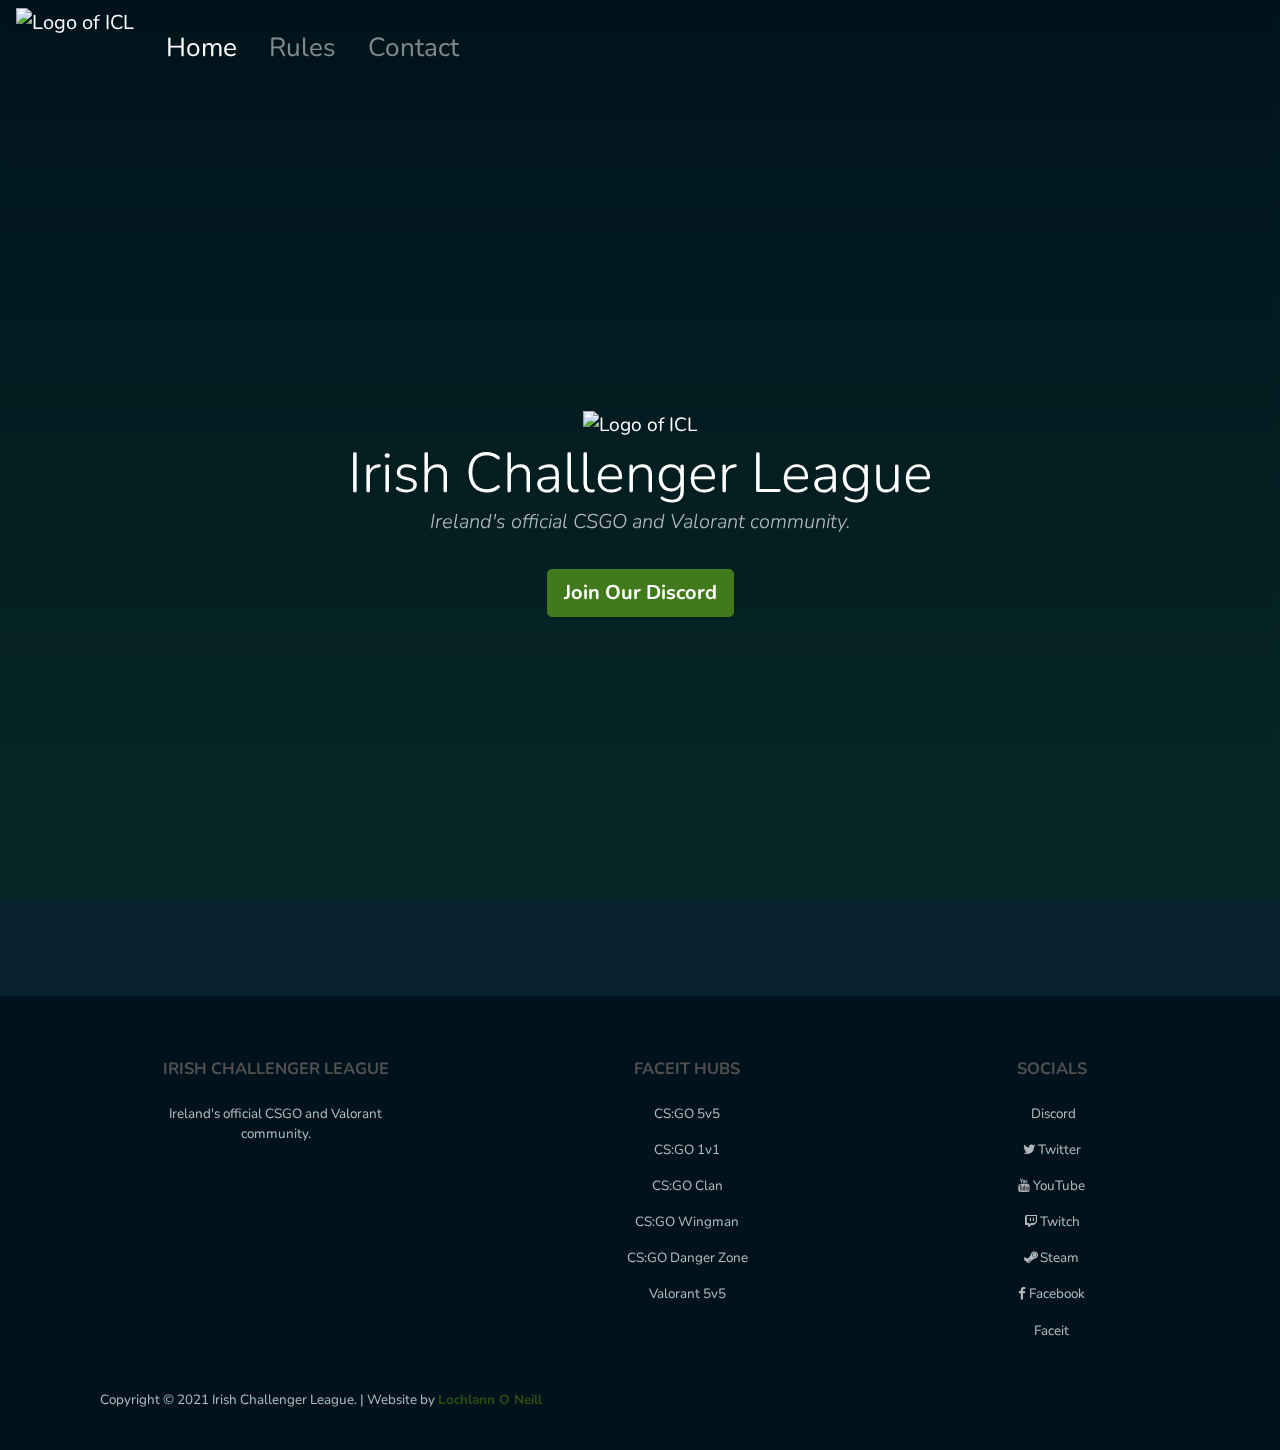
==== index.html @ 2e373261 "updated permanent discord link" ====
<!--

    Author: Lochlann O Neill
    Date:   26/12/2021
    Links:  https://linktr.ee/lochlannoneill
    
    To Do:
        Navbar - 'games' should link to the csgo tab in 'games.html' aswell on click
        Navbar - remove extra space at bottom of 'games' dropdown menu
        Jumbotron - is it possible to set the height to the user's screen size?
        Maybe somehow load-in the footer instead of code for every html file

    Doing:
    
        
-->

<!DOCTYPE html>
<html lang="en">

<head>
    <meta http-equiv="X-UA-Compatible" content="IE=edge">
    <meta name="viewport" content="width=device-width, initial-scale=1.0">
    <title>ICL</title>
    <link rel="icon" type="image/x-icon" href="images/logos/logo-transparent.ico">
    <link rel="stylesheet" href="https://stackpath.bootstrapcdn.com/bootstrap/4.5.2/css/bootstrap.min.css" integrity="sha384-JcKb8q3iqJ61gNV9KGb8thSsNjpSL0n8PARn9HuZOnIxN0hoP+VmmDGMN5t9UJ0Z" crossorigin="anonymous">
    <script src="https://code.jquery.com/jquery-3.5.1.slim.min.js" integrity="sha384-DfXdz2htPH0lsSSs5nCTpuj/zy4C+OGpamoFVy38MVBnE+IbbVYUew+OrCXaRkfj" crossorigin="anonymous"></script>
    <script src="https://cdn.jsdelivr.net/npm/popper.js@1.16.1/dist/umd/popper.min.js" integrity="sha384-9/reFTGAW83EW2RDu2S0VKaIzap3H66lZH81PoYlFhbGU+6BZp6G7niu735Sk7lN" crossorigin="anonymous"></script>
    <script src="https://stackpath.bootstrapcdn.com/bootstrap/4.5.2/js/bootstrap.min.js" integrity="sha384-B4gt1jrGC7Jh4AgTPSdUtOBvfO8shuf57BaghqFfPlYxofvL8/KUEfYiJOMMV+rV" crossorigin="anonymous"></script>
    <link rel="stylesheet" href="https://stackpath.bootstrapcdn.com/font-awesome/4.7.0/css/font-awesome.min.css">
    <link rel="stylesheet" href="css/styles.css">    
    <script src="https://stackpath.bootstrapcdn.com/bootstrap/4.5.2/js/bootstrap.min.js" integrity="sha384-B4gt1jrGC7Jh4AgTPSdUtOBvfO8shuf57BaghqFfPlYxofvL8/KUEfYiJOMMV+rV" crossorigin="anonymous"></script>
    <script src="js/script.js" defer></script>
</head>


<body>

    <a id="top"></a>

    <!-- __________________________________________________________________________________________________________________ -->
    <!--______________________________________________________ navbar _____________________________________________________ -->
    <!-- __________________________________________________________________________________________________________________ -->
    <nav class="navbar navbar-expand-lg navbar-dark top" id="navbar">
        <a href="index.html">
            <img class="navbar-brand" src="images/logos/logo-transparent.ico" id="navbar-logo" alt="Logo of ICL">
        </a>
        <button class="navbar-toggler" type="button" data-toggle="collapse" data-target="#navbarSupportedContent" aria-controls="navbarSupportedContent" aria-expanded="false" aria-label="Toggle navigation">
          <span class="navbar-toggler-icon"></span>
        </button>
    
 
        <!-- Left Menu -->
        <div class="collapse navbar-collapse" id="navbarSupportedContent">
            <ul class="navbar-nav mr-auto">
                <!-- Home -->
                <li class="nav-item dropdown active">   <!-- 'dropdown' added because the hover effect doesn't work without it for some reason -->
                    <a class="nav-link" href="index.html">Home<span class="sr-only">(current)</span></a>
                </li>

                <!-- Games -->
<!--                 <li class="nav-item dropdown">
                    <a class="nav-link dropdown-toggle" href="games.html" id="navbarDropdown" role="button" data-toggle="dropdown" aria-haspopup="true" aria-expanded="false">Games</a>
                    <div class="dropdown-menu" aria-labelledby="navbarDropdown">
                        <a class="dropdown-item" href="games.html">CS:GO</a>
                        <hr>
                        <a class="dropdown-item" href="games.html">Valorant</a>
                        <hr>
                    </div>
                </li> -->

                <!-- Tournaments -->
<!--                 <li class="nav-item dropdown">
                    <a class="nav-link" href="tournaments.html">Tournaments</a>
                </li> -->

                <!-- Rules -->
                <li class="nav-item dropdown">
                    <a class="nav-link" href="https://docs.google.com/document/d/1NDVYNLIeFasAgxpt-W0M30JwejP8BE1KDHeiOC83RNc/edit">Rules</a>
                </li>

                <!-- About -->
<!--                 <li class="nav-item dropdown">
                    <a class="nav-link" href="about.html">About</a>
                </li> -->

                <!-- Contact Us -->
                <li class="nav-item dropdown">   <!-- 'dropdown' added because the hover effect doesn't work without it for some reason -->
                    <a class="nav-link glow-button" href="contact.html">Contact</a>
                </li>
            </ul>


            <!-- Right Menu -->
<!--             <div class="collapse navbar-collapse" id="navbar-faceit-login">
                <ul class="navbar-nav ml-auto">

                    <li>
                        <button type="button" class="btn btn-secondary">Faceit Login {Placeholder}</button>
                    </li>
               
                </ul>
            </div> -->

        </div><!-- collapse navbar -->
    </nav><!-- navbar -->




    <!-- ___________________________________________________________________________________________________________________ -->
    <!-- ___________________________________________________ jumbotron _____________________________________________________ -->
    <!-- ___________________________________________________________________________________________________________________ -->
    <div class="jumbotron large-jumbotron vertical-center bg-transparent color" id="home-jumbotron">
        <div class="container">
            
            <div class="container">
                <img class="jumbotron-logo" src="images/logos/logo-transparent.png" alt="Logo of ICL">
            </div>

            <div class="container">
                <h1 class="display-4">Irish Challenger League</h1>
                <p class="lead" id="lead-text"><i>Ireland's official CSGO and Valorant community.</i></p>
            </div>
            <div class="lead">
                <a class="btn btn-lg btn-primary font-weight-bold glow-on-hover" id="jumbotron-btn" href="https://discord.gg/dskdbfvb9S" role="button">Join Our Discord</a>
            </div>

        </div>
    </div>




    <!-- ___________________________________________________________________________________________________________________ -->
    <!-- ___________________________________________________ sections ______________________________________________________ -->
    <!-- ___________________________________________________________________________________________________________________ -->




    <!-- ___________________________________________________________________________________________________________________ -->
    <!-- ______________________________________________________ footer ______________________________________________________-->
    <!-- ___________________________________________________________________________________________________________________ -->
    <footer class="bg-dark text-white pt-5 pb-4" id="footer-home">
        <div class="container text-center text-md-left">

            <div class="row text-center text-left">

                <!-- ICL -->
                <div class="col-md-3 col-lg-3 col-xl-3 mx-auto mt-3">
                    <h5 class="text-uppercase mb-4 font-weight-bold text-dark">Irish Challenger League</h5>
                    <p class="text-muted">Ireland's official CSGO and Valorant community.</p>
                </div><!-- column -->

                <!-- Games -->
                <div class="col-md-3 col-lg-3 col-xl-3 mx-auto mt-3">
                    <h5 class="text-uppercase mb-4 font-weight-bold text-dark">Faceit Hubs</h5>
                    <p class="text-muted">
                        <a href="https://www.faceit.com/en/hub/d9dba8bd-6bf9-435f-bdbc-808ae42d21bd/Irish%20Challenger%20League" class="text-muted" style="text-decoration: none;">CS:GO 5v5</a>
                    </p>
                    <p class="text-muted">
                        <a href="https://www.faceit.com/en/hub/c43a3d74-5ddc-45bd-bca3-569c1ff5df51/ICL%20-%20CSGO%201v1%20Aim" class="text-muted" style="text-decoration: none;">CS:GO 1v1</a>
                    </p>
                    <p class="text-muted">
                        <a href="https://www.faceit.com/en/clan/25d33705-6e68-4d24-bf43-892426c30db0/ICL%20Clan" class="text-muted" style="text-decoration: none;">CS:GO Clan</a>
                    </p>
                    <p class="text-muted">
                        <a href="https://www.faceit.com/en/hub/2bf0d17a-dbea-44e3-a974-be938f319ad2/ICL%20-%20CSGO%202v2%20Wingman" class="text-muted" style="text-decoration: none;">CS:GO Wingman</a>
                    </p>
                    <p class="text-muted">
                        <a href="https://www.faceit.com/en/hub/bd4d39fc-0eb4-4657-bbd4-40ad9ca6915d/ICL%20-%20CSGO%20Danger%20Zone" class="text-muted" style="text-decoration: none;">CS:GO Danger Zone</a>
                    </p>
                    <p class="text-muted">
                        <a href="https://www.faceit.com/en/hub/6a1da082-546e-4f7d-bbe6-54a0e42b9981/ICL%20-%20Valorant" class="text-muted" style="text-decoration: none;">Valorant 5v5</a>
                    </p>
                </div><!-- column -->


                <!-- Links -->
                <div class="col-md-3 col-lg-2 col-xl-2 mx-auto mt-3">
                    <h5 class="text-uppercase mb-4 font-weight-bold text-dark">Socials</h5>
                    <p class="text-muted">
                        <i class="fa fa-discord"></i>
                        <a href="https://discord.gg/zahY9BmJ" class="text-muted" style="text-decoration: none;">Discord</a>
                    </p>
                    <p class="text-muted">
                        <i class="fa fa-twitter"></i>
                        <a href="https://twitter.com/icl_hub" class="text-muted" style="text-decoration: none;">Twitter</a>
                    </p>
                    <p class="text-muted">
                        <i class="fa fa-youtube"></i>
                        <a href="https://www.youtube.com/channel/UCHsi6XSqTQAJPgDHQnUvKyA" class="text-muted" style="text-decoration: none;">YouTube</a>
                    </p>
                    <p class="text-muted">
                        <i class="fa fa-twitch"></i>
                        <a href="https://www.twitch.tv/icl_hub" class="text-muted" style="text-decoration: none;">Twitch</a>
                    </p>
                    <p class="text-muted">
                        <i class="fa fa-steam"></i>
                        <a href="https://steamcommunity.com/groups/ICL_hub" class="text-muted" style="text-decoration: none;">Steam</a>
                    </p>
                    <p class="text-muted">
                        <i class="fa fa-facebook"></i>
                        <a href="https://www.facebook.com/ICLDivison/" class="text-muted" style="text-decoration: none;">Facebook</a>
                    </p>
                    <p class="text-muted">
                        <!-- <i class="fa fa-faceit"></i> -->
                        <a href="https://www.faceit.com/en/organizers/a53ee663-7009-450b-8f17-8c8422169595/Irish%20Challenger%20League" class="text-muted" style="text-decoration: none;">Faceit</a>
                    </p>
                </div><!-- column -->
            </div><!-- row -->

            <hr>

            <div class="row-align-items-center">

                <div class="col-md-7 col-lg-8">
                    <p class="text-muted">Copyright © 2021 Irish Challenger League. 
                        | Website by 
                        <a id="author-link" href=https://linktr.ee/lochlannoneill>
                            <strong>Lochlann O Neill</strong>
                        </a>
                    </p>
                </div>

            </div>
            
        </div><!-- container -->    
    </footer>

</body>


</html>
---- css/styles.css ----
@import url('https://fonts.googleapis.com/css2?family=Montserrat+Alternates:wght@400;500&family=Orbitron:wght@500&display=swap');
@import url('https://fonts.googleapis.com/css2?family=Lato&family=Montserrat+Alternates:wght@400;500&display=swap');
@import url('https://fonts.googleapis.com/css2?family=Barlow:wght@300&display=swap');
@import url('https://fonts.googleapis.com/css2?family=Nunito:wght@300&display=swap');

:root {
    --color-white: rgb(255, 255, 255);
    --color-primary: rgb(8, 34, 48);
    --color-primary-bright: rgb(9, 41, 59);
    --color-primary-brighter: rgb(11, 58, 84);
    --color-primary-brightest: rgb(10, 109, 163);
    --color-primary-dark: rgb(0, 19, 28);
    --color-primary-darker: rgb(0, 19, 28);
    --color-secondary: rgb(65, 122, 27);
    --color-secondary-dark: rgb(42, 79, 17);
    --color-secondary-gradiant: rgba(0, 60, 0, 0.2);
    --color-text-muted: rgba(255, 255, 255, 0.7);
    --color-text-dark: rgb(80, 80, 80);
    --image-background: url('../images/background.jpg');
}

/* ______________________________________________________________________________________________________________________ */
/* _____________________________________________ overwrite bootstrap styling ____________________________________________ */
/* ______________________________________________________________________________________________________________________ */
.bg-primary {
    background-color: var(--color-primary)!important;
}

.bg-dark{
    background-color: var(--color-primary-dark)!important;
}

.text-muted {
    color: var(--color-text-muted)!important;
}

.text-dark {
    color: var(--color-text-dark)!important;
}

.btn-secondary {
    background-color: var(--color-secondary)!important;
    color: var(--color-white)!important;
}

/* ______________________________________________________________________________________________________________________ */
/* _______________________________________________________ general ______________________________________________________ */
/* ______________________________________________________________________________________________________________________ */
html {
    scroll-behavior: smooth;
    padding: 0;
    margin: 0;
  }

body {
    background-image: 
        linear-gradient(
            to bottom, var(--color-primary-dark), var(--color-secondary-gradiant)
        )
        ,var(--image-background);
    backdrop-filter: blur(3px);
    background-size: cover;
    background-attachment: fixed;
    background-color: var(--color-primary);
    font-family: Nunito, Barlow, Arial, Helvetica, sans-serif;
    font-size: 1.2em;
    padding: 0;
    margin: 0;
    background-color: var(--color-primary);
    color: var(--color-white);
}

h2 {
    color: var(--color-secondary);
}

hr {
    background-color: var(--color-text-muted);
}

/* ______________________________________________________________________________________________________________________ */
/* _______________________________________________________ navbar _______________________________________________________ */
/* ______________________________________________________________________________________________________________________ */
.navbar {
    font-size: 0.8em;
}

#navbar-logo {
    height: 80px;
    margin: 0 24px 0 0;
    padding: 0;
}

#navbarSupportedContent {
    margin: 0;
}

#navbar-faceit-login {
    margin: 0;
}

.nav-item {
    font-size: 1.7em;
    margin-right: 16px;
}

.nav-item::before {
    content: '';
    display: block;
    height: 2px;
    background-color: var(--color-white);
    position: absolute;
    top: 0;
    width: 0%;
    transition: all ease-in-out 0.2s;
}

.nav-item:active::before,
.nav-item:focus::before,
.nav-item:hover::before {
    width: 100%;
}

.nav-item:active,
.nav-item:focus,
.nav-item:hover {
    color: var(--color-primary);
    transition: all ease-in-out 0.3s;
}

.dropdown:hover .dropdown-menu {
    margin-top: 0;
    display: block;
    background-color: var(--color-primary);
    box-shadow: 0 0 16px black;
    border-radius: 10px; /* FIX - is this required */
    -webkit-border-radius: 10px 10px 10px 10px ;
    -moz-border-radius: 10px 10px 10px 10px ;
}

.dropdown-item {
    color: var(--color-text-muted);
    font-size: 1.2em;
}

.dropdown-item:hover {
    background-color: var(--color-secondary);
    color: var(--color-white);
    transition: all ease-in-out 0.6s;
    /* border-radius: 10px;
    -webkit-border-radius: 10px 10px 10px 10px ;
    -moz-border-radius: 10px 10px 10px 10px ; */
}

/* ______________________________________________________________________________________________________________________ */
/* _____________________________________________________ jumbotron ______________________________________________________ */
/* ______________________________________________________________________________________________________________________ */
.jumbotron {
    border-radius: 0;
    width: 100%;
    color: white;
    text-align: center;
    margin: 0;
    border-bottom: 3px solid var(--color-secondary-dark);
}

.vertical-center {
    min-height: 100%;  /* Fallback for browsers do NOT support vh unit */
    min-height: 100vh; /* These two lines are counted as one :-)       */
    display: flex;
    align-items: center;
  }

.large-jumbotron {
    height: 100vh;
    padding-top: 0;
    /* padding-bottom: 240px; */
    border-bottom: none;
}

.jumbotron-logo {
    height: 128px;
    padding: 0;
    margin: 0;
}

.large-jumbotron .jumbotron-logo {
    height: 240px;
}

.jumbotron h1 {
    margin-bottom: 0px;
}

#lead-text {
    color: var(--color-text-muted);
    margin: 0;
}

#jumbotron-btn {
    background-color: var(--color-secondary);
    border-color: var(--color-secondary);
    margin-top: 32px;
}

#jumbotron-btn:hover {
    border-color: var(--color-primary-dark);
}

.contact-type-span {
    color: var(--color-secondary);
}

.jumbotron h2 {
    color: var(--color-white);
}

.jumbotron hr {
    width: 160px;
}

.contact-type-i {
    color: var(--color-text-dark);
}

/* #contact-favicon-mail {
    color: var(--color-primary-dark);
}

#contact-favicon-twitter {
    color: var(--color-primary-brightest);
}

#contact-favicon-steam {
    color: var(--color-text-muted);
} */

/* ______________________________________________________________________________________________________________________ */
/* _____________________________________________________ sections _______________________________________________________ */
/* ______________________________________________________________________________________________________________________ */
section {
    margin-top: 64px;
}

section p {
    font-size: 1.1em;
}

.container-fluid {
    background-color: var(--color-primary);
    margin: 0;
    padding: 80px 80px 240px 80px;
}

.map-responsive {
    position: relative;
    width: 100%;
    padding-bottom: 56.25%; /* Ratio 16:9 ( 100%/16*9 = 56.25% ) */
}

.map-responsive > *{
    display: block;
    position: absolute;
    top: 0;
    right: 0;
    bottom: 0;
    left: 0;
    margin: 0;
    padding: 0;
    height: 100%;
    width: 100%;
}

.section-image > img {
    width: 100%;
    height: 100%;
}

.contact {
    text-align: center;
}

.contact-link {
    color: var(--color-secondary-dark);
}

.contact-link:hover {
    text-decoration: none;
    color: var(--color-primary);
}

label {
    color: var(--color-primary);
}

/* ______________________________________________________________________________________________________________________ */
/* ______________________________________________________ collapse ______________________________________________________ */
/* ______________________________________________________________________________________________________________________ */
.collapse {
    margin-top: 16px;
    text-align: center;
}

/* ______________________________________________________________________________________________________________________ */
/* _______________________________________________________ tabs _________________________________________________________ */
/* ______________________________________________________________________________________________________________________ */
[data-tab-content] {
    display: none;
}

.active[data-tab-content] {
    display: block;
}

.tabs {
    display: flex;
    justify-content: space-around;
    list-style-type: none;
    margin: 0;
    padding: 0;
    /* border-bottom: 1px solid var(--color-secondary-dark); */
}

.tab {
    background-color: var(--color-primary-dark);
    color: var(--color-white);
    cursor: pointer;
    padding: 8px;
    width: 100%;
    text-align: center;
}

.tab.active {
    background-color: var(--color-secondary-dark); /* FIX - This is not working properly */
    color: var(--color-white);
    transition: all ease-in-out 0.4s;

}

.tab:hover {
    background-color: var(--color-secondary);
    transition: all ease-in-out 0.4s;
}

.tab-content h2 {
    text-align: center;
}

/* ______________________________________________________________________________________________________________________ */
/* _____________________________________________________ carousels ______________________________________________________ */
/* ______________________________________________________________________________________________________________________ */
.carousel {
	margin: 16px auto;
	padding: 0 80px;
    min-height: 480px;
}

.carousel .carousel-item {
	text-align: center;
	overflow: hidden;
}

.carousel .carousel-item h4 {
	font-family: 'Varela Round', sans-serif;
}

.carousel .carousel-item img {
	max-width: 100%;
	display: inline-block;
    background-color: var(--color-primary-dark);
}

/* .carousel .carousel-item .btn {
	border-radius: 0;
	font-size: 12px;
	text-transform: uppercase;
	font-weight: bold;
	border: none;
	background: #a177ff;
	padding: 6px 15px;
	margin-top: 5px;
} */

.carousel .carousel-item .btn:hover {
	background: var(--color-primary);
}

.carousel .carousel-item .btn i {
	font-size: 14px;
	font-weight: bold;
	margin-left: 5px;
}

.carousel .thumb-wrapper {
	margin: 5px;
	text-align: left;
	background: var(--color-primary-bright);
	box-shadow: 0px 2px 2px rgba(0,0,0,0.1);   
}

.carousel .thumb-content {
	padding: 15px;
	font-size: 13px;
}

.carousel-control-prev,
.carousel-control-next {
	height: 44px;
	width: 44px;
	background: none;	
	margin: auto 0;
	border-radius: 50%;
	border: 3px solid var(--color-secondary);
}

.carousel-control-prev i,
.carousel-control-next i {
	font-size: 36px;
	position: absolute;
	top: 50%;
	display: inline-block;
	margin: -19px 0 0 0;
	z-index: 5;
	left: 0;
	right: 0;
	color: var(--color-secondary);
	text-shadow: none;
	font-weight: bold;
}

.carousel-control-prev i {
	margin-left: -3px;
}

.carousel-control-next i {
	margin-right: -3px;
}

.carousel-indicators {
	bottom: -50px;
}

.carousel-indicators li, .carousel-indicators li.active {
	width: 10px;
	height: 10px;
	border-radius: 50%;
	margin: 4px;
	border: none;
}

.carousel-indicators li {	
	background: var(--color-primary-dark);
}

.carousel-indicators li.active {	
	background: var(--color-secondary);
}

/* ______________________________________________________________________________________________________________________ */
/* ____________________________________________________ contact form ____________________________________________________ */
/* ______________________________________________________________________________________________________________________ */
form label {
    color: var(--color-secondary);
}

/* ______________________________________________________________________________________________________________________ */
/* _______________________________________________________ footer _______________________________________________________ */
/* ______________________________________________________________________________________________________________________ */
/* footer {
    margin-top: 240px;
} */

#footer-home {
    margin-top: 0px;
}

footer p {
    font-size: 0.7em;
}

footer h5 {
    font-size: 0.85em;
}

footer hr {
    background-color: var(--color-primary-darker);
}

footer a {
    color: var(--color-secondary-dark);
    text-decoration: none;
}

footer a:hover {
    color: var(--color-secondary);
    text-decoration: none;
}
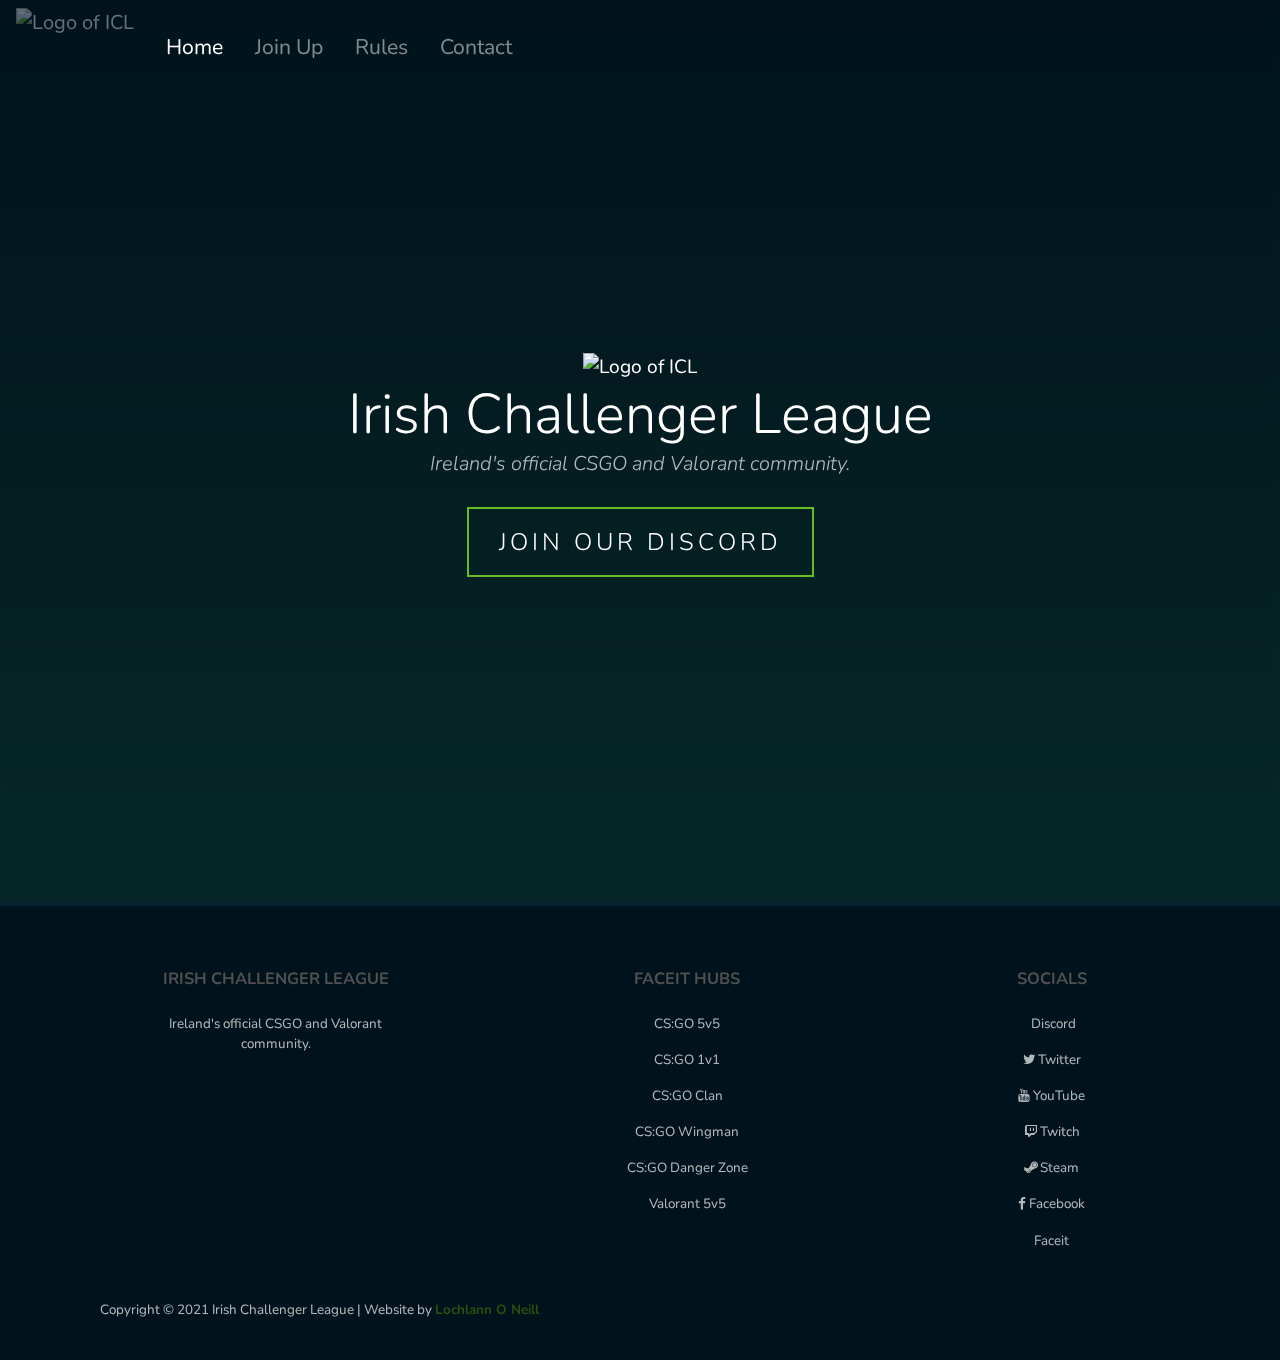
==== commit 5bbbc661: "updated jumbotron button" ====
--- a/index.html
+++ b/index.html
@@ -3,16 +3,7 @@
     Author: Lochlann O Neill
     Date:   26/12/2021
     Links:  https://linktr.ee/lochlannoneill
-    
-    To Do:
-        Navbar - 'games' should link to the csgo tab in 'games.html' aswell on click
-        Navbar - remove extra space at bottom of 'games' dropdown menu
-        Jumbotron - is it possible to set the height to the user's screen size?
-        Maybe somehow load-in the footer instead of code for every html file
-
-    Doing:
-    
-        
+     
 -->
 
 <!DOCTYPE html>
@@ -46,7 +37,7 @@
             <img class="navbar-brand" src="images/logos/logo-transparent.ico" id="navbar-logo" alt="Logo of ICL">
         </a>
         <button class="navbar-toggler" type="button" data-toggle="collapse" data-target="#navbarSupportedContent" aria-controls="navbarSupportedContent" aria-expanded="false" aria-label="Toggle navigation">
-          <span class="navbar-toggler-icon"></span>
+            <span class="navbar-toggler-icon"></span>
         </button>
     
  
@@ -69,20 +60,15 @@
                     </div>
                 </li> -->
 
-                <!-- Tournaments -->
-<!--                 <li class="nav-item dropdown">
-                    <a class="nav-link" href="tournaments.html">Tournaments</a>
-                </li> -->
+                <!-- Join Up -->
+                <li class="nav-item dropdown">
+                    <a class="nav-link" href="join.html">Join Up</a>
+                </li>
 
                 <!-- Rules -->
                 <li class="nav-item dropdown">
                     <a class="nav-link" href="https://docs.google.com/document/d/1NDVYNLIeFasAgxpt-W0M30JwejP8BE1KDHeiOC83RNc/edit">Rules</a>
                 </li>
-
-                <!-- About -->
-<!--                 <li class="nav-item dropdown">
-                    <a class="nav-link" href="about.html">About</a>
-                </li> -->
 
                 <!-- Contact Us -->
                 <li class="nav-item dropdown">   <!-- 'dropdown' added because the hover effect doesn't work without it for some reason -->
@@ -122,8 +108,21 @@
                 <h1 class="display-4">Irish Challenger League</h1>
                 <p class="lead" id="lead-text"><i>Ireland's official CSGO and Valorant community.</i></p>
             </div>
+            
+            <!-- <div class="lead">
+                <a class="btn btn-lg btn-primary font-weight-bold glow-on-hover" id="jumbotron-btn" href="https://discord.gg/dskdbfvb9S" role="button">Join Our Discord</a>
+            </div> -->
+
+            <br>
+            
             <div class="lead">
-                <a class="btn btn-lg btn-primary font-weight-bold glow-on-hover" id="jumbotron-btn" href="https://discord.gg/dskdbfvb9S" role="button">Join Our Discord</a>
+                <a href="https://discord.gg/dskdbfvb9S">
+                    <span></span>
+                    <span></span>
+                    <span></span>
+                    <span></span>
+                    Join Our Discord
+                </a>
             </div>
 
         </div>
@@ -157,22 +156,22 @@
                 <div class="col-md-3 col-lg-3 col-xl-3 mx-auto mt-3">
                     <h5 class="text-uppercase mb-4 font-weight-bold text-dark">Faceit Hubs</h5>
                     <p class="text-muted">
-                        <a href="https://www.faceit.com/en/hub/d9dba8bd-6bf9-435f-bdbc-808ae42d21bd/Irish%20Challenger%20League" class="text-muted" style="text-decoration: none;">CS:GO 5v5</a>
-                    </p>
-                    <p class="text-muted">
-                        <a href="https://www.faceit.com/en/hub/c43a3d74-5ddc-45bd-bca3-569c1ff5df51/ICL%20-%20CSGO%201v1%20Aim" class="text-muted" style="text-decoration: none;">CS:GO 1v1</a>
-                    </p>
-                    <p class="text-muted">
-                        <a href="https://www.faceit.com/en/clan/25d33705-6e68-4d24-bf43-892426c30db0/ICL%20Clan" class="text-muted" style="text-decoration: none;">CS:GO Clan</a>
-                    </p>
-                    <p class="text-muted">
-                        <a href="https://www.faceit.com/en/hub/2bf0d17a-dbea-44e3-a974-be938f319ad2/ICL%20-%20CSGO%202v2%20Wingman" class="text-muted" style="text-decoration: none;">CS:GO Wingman</a>
-                    </p>
-                    <p class="text-muted">
-                        <a href="https://www.faceit.com/en/hub/bd4d39fc-0eb4-4657-bbd4-40ad9ca6915d/ICL%20-%20CSGO%20Danger%20Zone" class="text-muted" style="text-decoration: none;">CS:GO Danger Zone</a>
-                    </p>
-                    <p class="text-muted">
-                        <a href="https://www.faceit.com/en/hub/6a1da082-546e-4f7d-bbe6-54a0e42b9981/ICL%20-%20Valorant" class="text-muted" style="text-decoration: none;">Valorant 5v5</a>
+                        <a href="https://www.faceit.com/en/hub/d9dba8bd-6bf9-435f-bdbc-808ae42d21bd/Irish%20Challenger%20League" class="text-muted">CS:GO 5v5</a>
+                    </p>
+                    <p class="text-muted">
+                        <a href="https://www.faceit.com/en/hub/c43a3d74-5ddc-45bd-bca3-569c1ff5df51/ICL%20-%20CSGO%201v1%20Aim" class="text-muted">CS:GO 1v1</a>
+                    </p>
+                    <p class="text-muted">
+                        <a href="https://www.faceit.com/en/clan/25d33705-6e68-4d24-bf43-892426c30db0/ICL%20Clan" class="text-muted">CS:GO Clan</a>
+                    </p>
+                    <p class="text-muted">
+                        <a href="https://www.faceit.com/en/hub/2bf0d17a-dbea-44e3-a974-be938f319ad2/ICL%20-%20CSGO%202v2%20Wingman" class="text-muted">CS:GO Wingman</a>
+                    </p>
+                    <p class="text-muted">
+                        <a href="https://www.faceit.com/en/hub/bd4d39fc-0eb4-4657-bbd4-40ad9ca6915d/ICL%20-%20CSGO%20Danger%20Zone" class="text-muted">CS:GO Danger Zone</a>
+                    </p>
+                    <p class="text-muted">
+                        <a href="https://www.faceit.com/en/hub/6a1da082-546e-4f7d-bbe6-54a0e42b9981/ICL%20-%20Valorant" class="text-muted">Valorant 5v5</a>
                     </p>
                 </div><!-- column -->
 
@@ -182,31 +181,31 @@
                     <h5 class="text-uppercase mb-4 font-weight-bold text-dark">Socials</h5>
                     <p class="text-muted">
                         <i class="fa fa-discord"></i>
-                        <a href="https://discord.gg/zahY9BmJ" class="text-muted" style="text-decoration: none;">Discord</a>
+                        <a href="https://discord.gg/zahY9BmJ" class="text-muted">Discord</a>
                     </p>
                     <p class="text-muted">
                         <i class="fa fa-twitter"></i>
-                        <a href="https://twitter.com/icl_hub" class="text-muted" style="text-decoration: none;">Twitter</a>
+                        <a href="https://twitter.com/icl_hub" class="text-muted">Twitter</a>
                     </p>
                     <p class="text-muted">
                         <i class="fa fa-youtube"></i>
-                        <a href="https://www.youtube.com/channel/UCHsi6XSqTQAJPgDHQnUvKyA" class="text-muted" style="text-decoration: none;">YouTube</a>
+                        <a href="https://www.youtube.com/channel/UCHsi6XSqTQAJPgDHQnUvKyA" class="text-muted">YouTube</a>
                     </p>
                     <p class="text-muted">
                         <i class="fa fa-twitch"></i>
-                        <a href="https://www.twitch.tv/icl_hub" class="text-muted" style="text-decoration: none;">Twitch</a>
+                        <a href="https://www.twitch.tv/icl_hub" class="text-muted">Twitch</a>
                     </p>
                     <p class="text-muted">
                         <i class="fa fa-steam"></i>
-                        <a href="https://steamcommunity.com/groups/ICL_hub" class="text-muted" style="text-decoration: none;">Steam</a>
+                        <a href="https://steamcommunity.com/groups/ICL_hub" class="text-muted">Steam</a>
                     </p>
                     <p class="text-muted">
                         <i class="fa fa-facebook"></i>
-                        <a href="https://www.facebook.com/ICLDivison/" class="text-muted" style="text-decoration: none;">Facebook</a>
+                        <a href="https://www.facebook.com/ICLDivison/" class="text-muted">Facebook</a>
                     </p>
                     <p class="text-muted">
                         <!-- <i class="fa fa-faceit"></i> -->
-                        <a href="https://www.faceit.com/en/organizers/a53ee663-7009-450b-8f17-8c8422169595/Irish%20Challenger%20League" class="text-muted" style="text-decoration: none;">Faceit</a>
+                        <a href="https://www.faceit.com/en/organizers/a53ee663-7009-450b-8f17-8c8422169595/Irish%20Challenger%20League" class="text-muted">Faceit</a>
                     </p>
                 </div><!-- column -->
             </div><!-- row -->
@@ -216,8 +215,7 @@
             <div class="row-align-items-center">
 
                 <div class="col-md-7 col-lg-8">
-                    <p class="text-muted">Copyright © 2021 Irish Challenger League. 
-                        | Website by 
+                    <p class="text-muted">Copyright © 2021 Irish Challenger League | Website by 
                         <a id="author-link" href=https://linktr.ee/lochlannoneill>
                             <strong>Lochlann O Neill</strong>
                         </a>
@@ -229,6 +227,15 @@
         </div><!-- container -->    
     </footer>
 
+    <script>
+        window.sr = ScrollReveal();
+        sr.reveal('navbar', {
+            duration: 2000,
+            origin:'bottom'
+        })
+    </script>
+
+
 </body>
 
 
--- a/css/styles.css
+++ b/css/styles.css
@@ -1,22 +1,23 @@
-@import url('https://fonts.googleapis.com/css2?family=Montserrat+Alternates:wght@400;500&family=Orbitron:wght@500&display=swap');
-@import url('https://fonts.googleapis.com/css2?family=Lato&family=Montserrat+Alternates:wght@400;500&display=swap');
-@import url('https://fonts.googleapis.com/css2?family=Barlow:wght@300&display=swap');
-@import url('https://fonts.googleapis.com/css2?family=Nunito:wght@300&display=swap');
+@import url('https://fonts.googleapis.com/css2?family=Nunito:wght@300&family=Roboto:wght@300;400&display=swap');
 
 :root {
     --color-white: rgb(255, 255, 255);
     --color-primary: rgb(8, 34, 48);
+    --color-primary-gradiant: rgb(8, 34, 48, 0.8);
     --color-primary-bright: rgb(9, 41, 59);
     --color-primary-brighter: rgb(11, 58, 84);
     --color-primary-brightest: rgb(10, 109, 163);
     --color-primary-dark: rgb(0, 19, 28);
     --color-primary-darker: rgb(0, 19, 28);
     --color-secondary: rgb(65, 122, 27);
+    --color-secondary-gradiant: rgba(0, 60, 0, 0.2);
+    --color-secondary-bright: rgb(98, 189, 38);
     --color-secondary-dark: rgb(42, 79, 17);
-    --color-secondary-gradiant: rgba(0, 60, 0, 0.2);
     --color-text-muted: rgba(255, 255, 255, 0.7);
     --color-text-dark: rgb(80, 80, 80);
     --image-background: url('../images/background.jpg');
+    --image-background1: url('../images/background1.jpg');
+    --image-background2: url('../images/background2.jpg');
 }
 
 /* ______________________________________________________________________________________________________________________ */
@@ -62,7 +63,7 @@
     background-size: cover;
     background-attachment: fixed;
     background-color: var(--color-primary);
-    font-family: Nunito, Barlow, Arial, Helvetica, sans-serif;
+    font-family: Nunito, Arial, sans-serif;
     font-size: 1.2em;
     padding: 0;
     margin: 0;
@@ -82,14 +83,20 @@
 /* _______________________________________________________ navbar _______________________________________________________ */
 /* ______________________________________________________________________________________________________________________ */
 .navbar {
-    font-size: 0.8em;
+    font-size: 0.65em;
 }
 
 #navbar-logo {
     height: 80px;
     margin: 0 24px 0 0;
     padding: 0;
-}
+    opacity: 40%;
+}
+
+/* #navbar-logo:hover {
+    opacity: 100%;
+    transition: ease-in-out 0.2s;
+} */
 
 #navbarSupportedContent {
     margin: 0;
@@ -161,19 +168,19 @@
     color: white;
     text-align: center;
     margin: 0;
-    border-bottom: 3px solid var(--color-secondary-dark);
+    padding-top: 0;
+    /* border-bottom: 3px solid var(--color-secondary-dark); */
 }
 
 .vertical-center {
-    min-height: 100%;  /* Fallback for browsers do NOT support vh unit */
-    min-height: 100vh; /* These two lines are counted as one :-)       */
+    min-height: 80%;  /* Fallback for browsers do NOT support vh unit */
+    min-height: 80vh; /* These two lines are counted as one :-)       */
     display: flex;
     align-items: center;
   }
 
 .large-jumbotron {
-    height: 100vh;
-    padding-top: 0;
+    height: 90vh;
     /* padding-bottom: 240px; */
     border-bottom: none;
 }
@@ -197,11 +204,170 @@
     margin: 0;
 }
 
-#jumbotron-btn {
+/* #jumbotron-btn {
+    border-radius: 24px;
     background-color: var(--color-secondary);
-    border-color: var(--color-secondary);
+    border: none;
+    color: white;
     margin-top: 32px;
-}
+    box-shadow: 0 0 24px 8px rgba(0,0,0,0.4);
+} */
+
+.lead a {
+    color: white !important;
+    position: relative;
+    display: inline-block;
+    padding: 15px 30px;
+    text-transform: uppercase;
+    letter-spacing: 4px;
+    text-decoration: none;
+    font-size: 24px;
+    overflow: hidden;
+    transition: 0.2s;
+    border: 2px solid var(--color-secondary-bright);
+}
+
+.lead a:hover {
+    color: white;
+    background: var(--color-secondary-bright);
+    box-shadow: 0 0 10px var(--color-secondary-bright), 0 0 40px var(--color-secondary-bright), 0 0 80px var(--color-secondary-bright);
+    transition-delay: 0.5s;
+}
+
+.lead a span {
+    position: absolute;
+    display: block;
+}
+
+
+.lead a span:nth-child(1) {
+    top: 0;
+    left: -100%;
+    width: 100%;
+    height: 2px;
+    background: linear-gradient(90deg, transparent, var(--color-secondary-bright));
+}
+.lead a:hover span:nth-child(1) {
+    left: 100%;
+    transition: 1s;
+}
+
+
+.lead a span:nth-child(3) {
+    bottom: 0;
+    right: -100%;
+    width: 100%;
+    height: 2px;
+    background: linear-gradient(270deg, transparent, var(--color-secondary-bright));
+}
+.lead a:hover span:nth-child(3) {
+    right: 100%;
+    transition: 1s;
+    /* transition-delay: 0.5s; */
+}
+
+
+.lead a span:nth-child(2) {
+    top: -100%;
+    right: 0;
+    width: 2px;
+    height: 100%;
+    background: linear-gradient(180deg, transparent, var(--color-secondary-bright));
+}
+.lead a:hover span:nth-child(2) {
+    top: 100%;
+    transition: 1s;
+    transition-delay: 0.2s;
+}
+
+
+.lead a span:nth-child(4) {
+    bottom: -100%;
+    left: 0;
+    width: 2px;
+    height: 100%;
+    background: linear-gradient(360deg, transparent, var(--color-secondary-bright));
+}
+.lead a:hover span:nth-child(4) {
+    bottom: 100%;
+    transition: 1s;
+    transition-delay: 0.2s;
+}
+
+
+/* #jumbotron-btn {
+    border-radius: 16px;
+    background-color: var(--color-secondary);
+    border: none;
+    color: white;
+    margin-top: 32px;
+    transition: 0.2s all cubic-bezier(0.175, 0.885, 0.32, 1.275);
+    box-shadow: 0 0 24px 8px rgba(0,0,0,0.4);
+}
+  
+#jumbotron-btn:hover {
+    border-radius: 4px;
+    transform: scale(1.2);
+    transition: 0.2s all cubic-bezier(0.175, 0.885, 0.32, 1.275);
+    box-shadow: 0 0 30px 16px rgba(0, 0, 0, 0.5);
+}
+  
+#jumbotron-btn:hover:before {
+    opacity: 1;
+}
+  
+#jumbotron-btn:before {
+    content: "";
+    position: absolute;
+    top: 0;
+    right: 0;
+    bottom: 0;
+    left: 0;
+    box-shadow: 0 30px 30px rgba(0, 0, 0, 0.5);
+    transition: .15s all ease-out;
+    opacity: 0;
+    border-radius: 5px;
+} */
+
+
+
+
+
+
+
+
+#jumbotron-btn:hover {
+    background-color: var(--color-secondary-dark);
+    transition: ease-in-out 0.3s;
+}
+
+/* #jumbotron-btn a {
+    display: inline-block;
+    position: relative;
+    transition: 0.5s;
+}
+
+#jumbotron-btn a:after {
+    content: '\00bb';
+    position: absolute;
+    opacity: 0;
+    top: 0;
+    right: -20px;
+    transition: 0.5s;
+}
+
+#jumbotron-btn:hover a {
+    padding-right: 25px;
+}
+
+#jumbotron-btn:hover a:after {
+    opacity: 1;
+    right: 0;
+} */
+
+
+/* ----------------------------------------- */
+  
 
 #jumbotron-btn:hover {
     border-color: var(--color-primary-dark);
@@ -219,9 +385,115 @@
     width: 160px;
 }
 
-.contact-type-i {
-    color: var(--color-text-dark);
-}
+.jumbotron a {
+    text-decoration: none;
+    color: var(--color-text-muted);
+    transition: ease-in-out 0.2s;
+}
+
+.jumbotron a:hover {
+    color: var(--color-secondary);
+}
+
+.card {
+    margin-bottom: 24px;
+    border: none;
+    background-color: var(--color-primary-gradiant);
+    box-shadow: 0 0 24px 8px rgba(0,0,0,0.5);
+    transition: 0.3s all cubic-bezier(0.175, 0.885, 0.32, 1.275);
+}
+
+.card img {
+    filter: brightness(80%);
+}
+
+.card img:hover {
+    filter: brightness(150%);
+    transition: 0.15s ease-in-out;
+}
+
+.card:hover {
+    transform: scale(1.125);
+    transition: 0.3s all cubic-bezier(0.175, 0.885, 0.32, 1.275);
+}
+
+.card:hover:before {
+    opacity: 1;
+}
+  
+.card:before {
+    content: "";
+    position: absolute;
+    top: 0;
+    right: 0;
+    bottom: 0;
+    left: 0;
+    box-shadow: 0 30px 30px rgba(0, 0, 0, 0.5);
+    transition: .15s all ease-out;
+    opacity: 0;
+    border-radius: 5px;
+}
+
+.card-body {
+    background-color: var(--color-primary-gradiant);
+    text-align: center;
+}
+
+#instructions img {
+    padding: 24px;
+    background-image: 
+        linear-gradient(
+            to bottom, var(--color-primary-dark), var(--color-secondary-gradiant)
+        )
+        ,var(--image-background1);
+    backdrop-filter: blur(3px);
+    background-size: cover;
+    background-attachment: fixed;
+    background-color: var(--color-primary);
+}
+
+#instructions a {
+    color: var(--color-secondary-bright);
+}
+
+#instructions a:hover {
+    color: var(--color-secondary);
+}
+
+/* #contact */
+
+/* #collapseForm {
+    margin-top: 20px;
+    margin-bottom: 300px;
+    padding: 20px 0;
+    max-width: 720px;
+    border: 2px solid var(--color-primary-dark);
+    border-radius: 25px;
+    background-image: 
+        linear-gradient(
+            to bottom, var(--color-secondary-gradiant), var(--color-primary-gradiant)
+        )
+        ,var(--image-background);
+    background-size: cover;
+    background-attachment: fixed;
+    backdrop-filter: blur(50px);
+} */
+
+/* .collapse {
+    margin-top: 16px;
+    text-align: center;
+} */
+
+/* #collapseForm .btn {
+    background-image: 
+        linear-gradient(
+            to bottom, var(--color-primary-bright), var(--color-secondary)
+        )
+        ,var(--image-background);
+        background-size: cover;
+    background-attachment: fixed;
+    background-image: var(--image-background);
+} */
 
 /* #contact-favicon-mail {
     color: var(--color-primary-dark);
@@ -238,7 +510,7 @@
 /* ______________________________________________________________________________________________________________________ */
 /* _____________________________________________________ sections _______________________________________________________ */
 /* ______________________________________________________________________________________________________________________ */
-section {
+/* section {
     margin-top: 64px;
 }
 
@@ -246,19 +518,33 @@
     font-size: 1.1em;
 }
 
-.container-fluid {
+*/
+
+.main {
     background-color: var(--color-primary);
     margin: 0;
     padding: 80px 80px 240px 80px;
 }
 
-.map-responsive {
+#main-join {
+    background-image: 
+        linear-gradient(
+            to bottom, var(--color-primary-dark), var(--color-secondary-gradiant)
+        )
+        ,var(--image-background2);
+    backdrop-filter: blur(10px);
+    background-size: cover;
+    background-attachment: fixed;
+    background-color: var(--color-primary);
+}
+
+/* .map-responsive {
     position: relative;
     width: 100%;
-    padding-bottom: 56.25%; /* Ratio 16:9 ( 100%/16*9 = 56.25% ) */
-}
-
-.map-responsive > *{
+    padding-bottom: 56.25%; /* Ratio 16:9 ( 100%/16*9 = 56.25% )
+} */
+
+/* .map-responsive > *{
     display: block;
     position: absolute;
     top: 0;
@@ -269,12 +555,12 @@
     padding: 0;
     height: 100%;
     width: 100%;
-}
-
-.section-image > img {
+} */
+
+/* .section-image > img {
     width: 100%;
     height: 100%;
-}
+} */
 
 .contact {
     text-align: center;
@@ -293,13 +579,6 @@
     color: var(--color-primary);
 }
 
-/* ______________________________________________________________________________________________________________________ */
-/* ______________________________________________________ collapse ______________________________________________________ */
-/* ______________________________________________________________________________________________________________________ */
-.collapse {
-    margin-top: 16px;
-    text-align: center;
-}
 
 /* ______________________________________________________________________________________________________________________ */
 /* _______________________________________________________ tabs _________________________________________________________ */
@@ -460,7 +739,7 @@
 /* ____________________________________________________ contact form ____________________________________________________ */
 /* ______________________________________________________________________________________________________________________ */
 form label {
-    color: var(--color-secondary);
+    color: var(--color-text-muted);
 }
 
 /* ______________________________________________________________________________________________________________________ */
